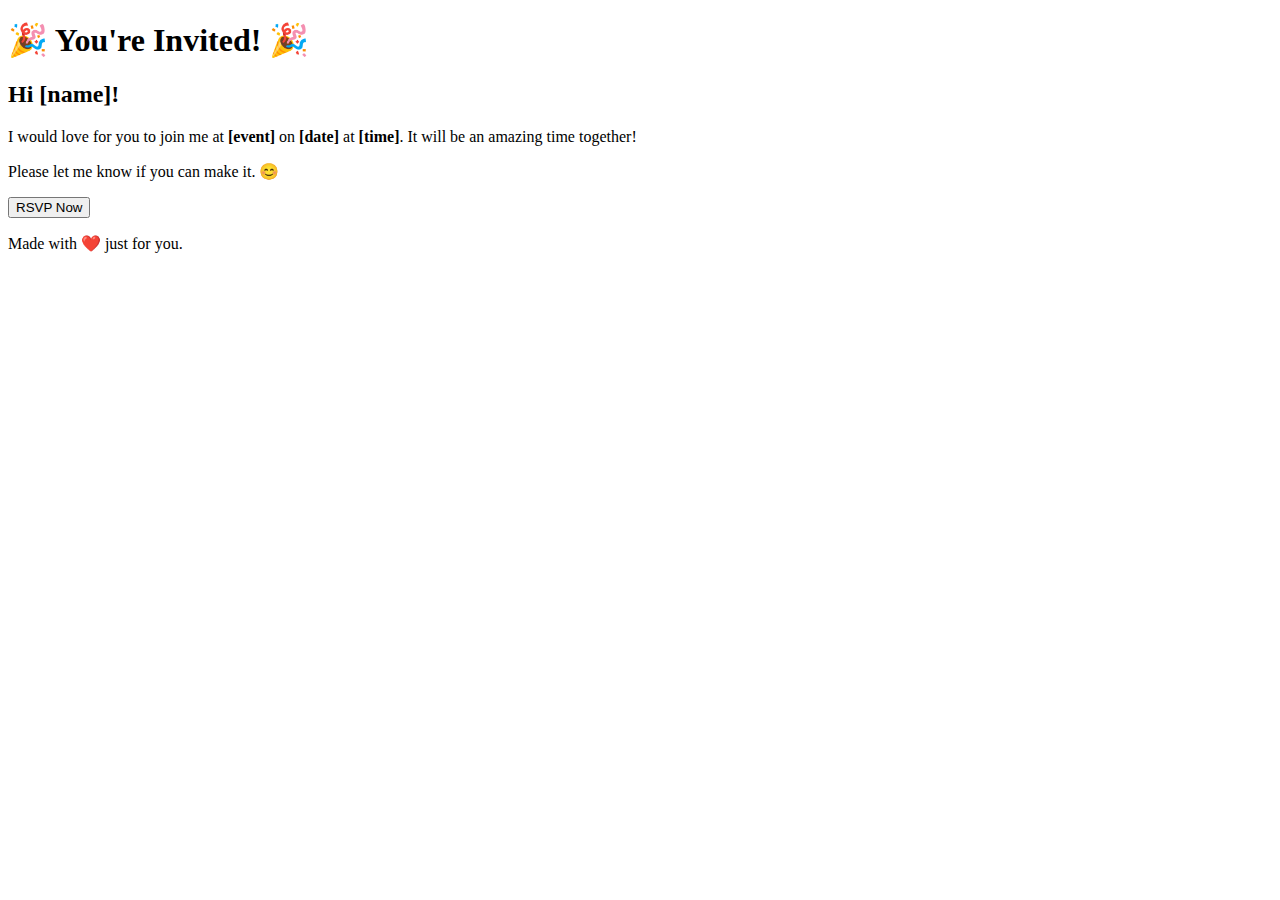
==== index.html @ b2ef700a "renamed file" ====
<!DOCTYPE html>
<html lang="en">
<head>
    <meta charset="UTF-8">
    <meta name="viewport" content="width=device-width, initial-scale=1.0">
    <title>You're Invited!</title>
    <link rel="stylesheet" href="styles.css">
</head>
<body>
    <div class="container">
        <header>
            <h1>🎉 You're Invited! 🎉</h1>
        </header>
        <main>
            <div class="card">
                <h2>Hi [name]!</h2>
                <p>I would love for you to join me at <strong>[event]</strong> on <strong>[date]</strong> at <strong>[time]</strong>. It will be an amazing time together!</p>
                <p>Please let me know if you can make it. 😊</p>
                <button id="rsvp-button">RSVP Now</button>
            </div>
        </main>
        <footer>
            <p>Made with ❤️ just for you.</p>
        </footer>
    </div>
    <script src="script.js"></script>
</body>
</html>
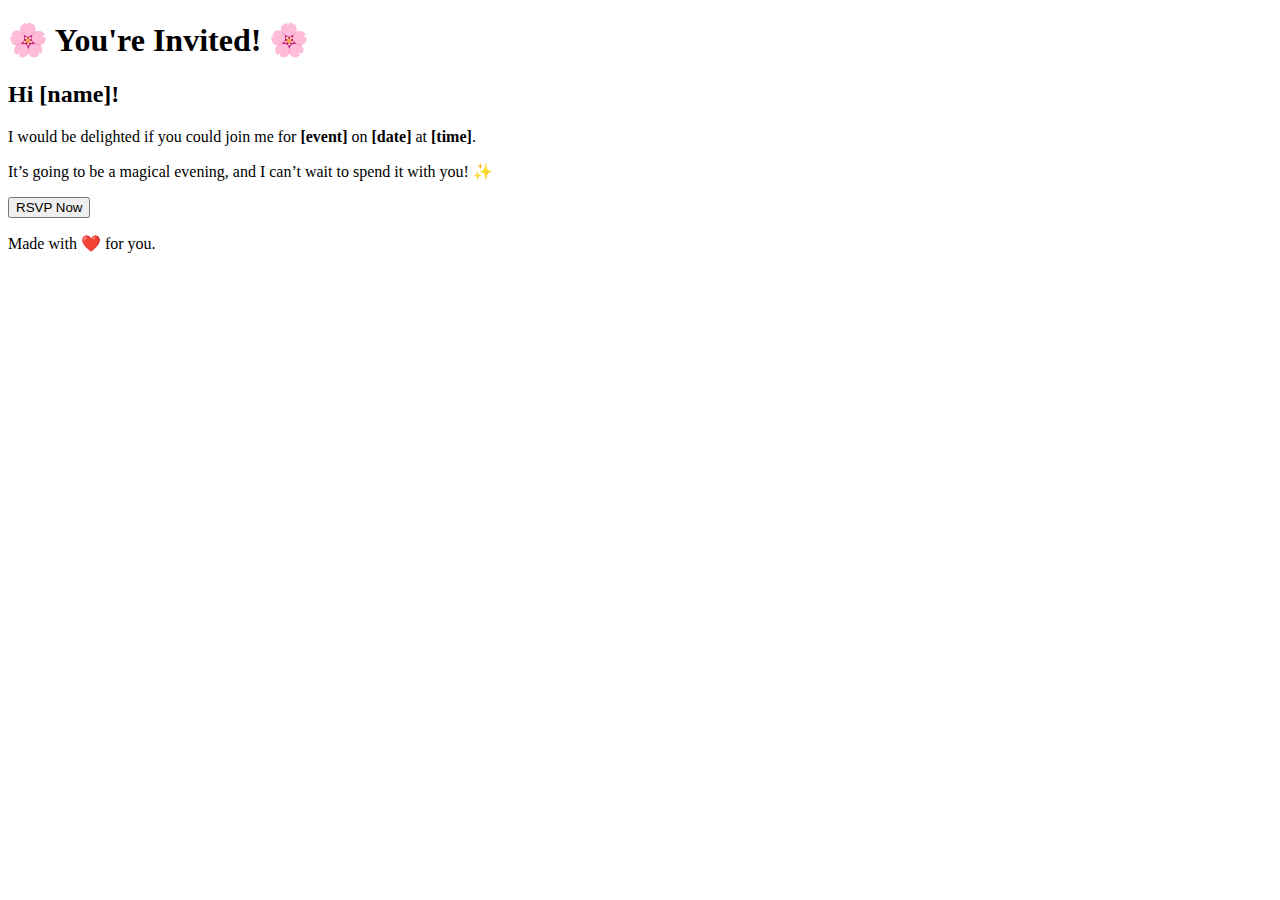
==== commit 8ba40d59: "updates" ====
--- a/index.html
+++ b/index.html
@@ -7,21 +7,26 @@
     <link rel="stylesheet" href="styles.css">
 </head>
 <body>
-    <div class="container">
-        <header>
-            <h1>🎉 You're Invited! 🎉</h1>
-        </header>
-        <main>
-            <div class="card">
-                <h2>Hi [name]!</h2>
-                <p>I would love for you to join me at <strong>[event]</strong> on <strong>[date]</strong> at <strong>[time]</strong>. It will be an amazing time together!</p>
-                <p>Please let me know if you can make it. 😊</p>
-                <button id="rsvp-button">RSVP Now</button>
-            </div>
-        </main>
-        <footer>
-            <p>Made with ❤️ just for you.</p>
-        </footer>
+    <div class="background">
+        <div class="container">
+            <header>
+                <h1>🌸 You're Invited! 🌸</h1>
+            </header>
+            <main>
+                <div class="card">
+                    <h2>Hi [name]!</h2>
+                    <p>
+                        I would be delighted if you could join me for <strong>[event]</strong> 
+                        on <strong>[date]</strong> at <strong>[time]</strong>.
+                    </p>
+                    <p>It’s going to be a magical evening, and I can’t wait to spend it with you! ✨</p>
+                    <button id="rsvp-button">RSVP Now</button>
+                </div>
+            </main>
+            <footer>
+                <p>Made with ❤️ for you.</p>
+            </footer>
+        </div>
     </div>
     <script src="script.js"></script>
 </body>
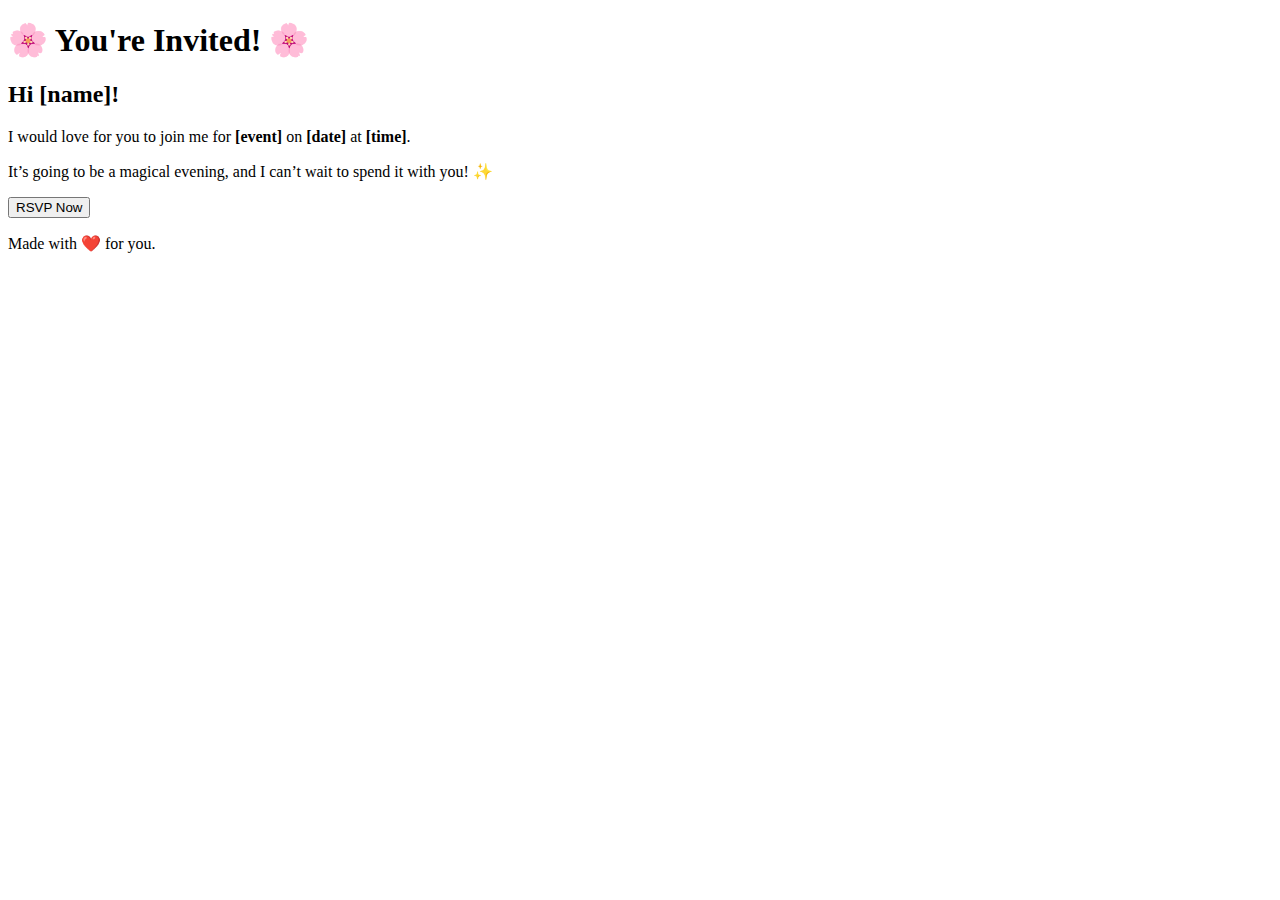
==== commit 9418774c: "updates" ====
--- a/index.html
+++ b/index.html
@@ -16,7 +16,7 @@
                 <div class="card">
                     <h2>Hi [name]!</h2>
                     <p>
-                        I would be delighted if you could join me for <strong>[event]</strong> 
+                        I would love for you to join me for <strong>[event]</strong> 
                         on <strong>[date]</strong> at <strong>[time]</strong>.
                     </p>
                     <p>It’s going to be a magical evening, and I can’t wait to spend it with you! ✨</p>
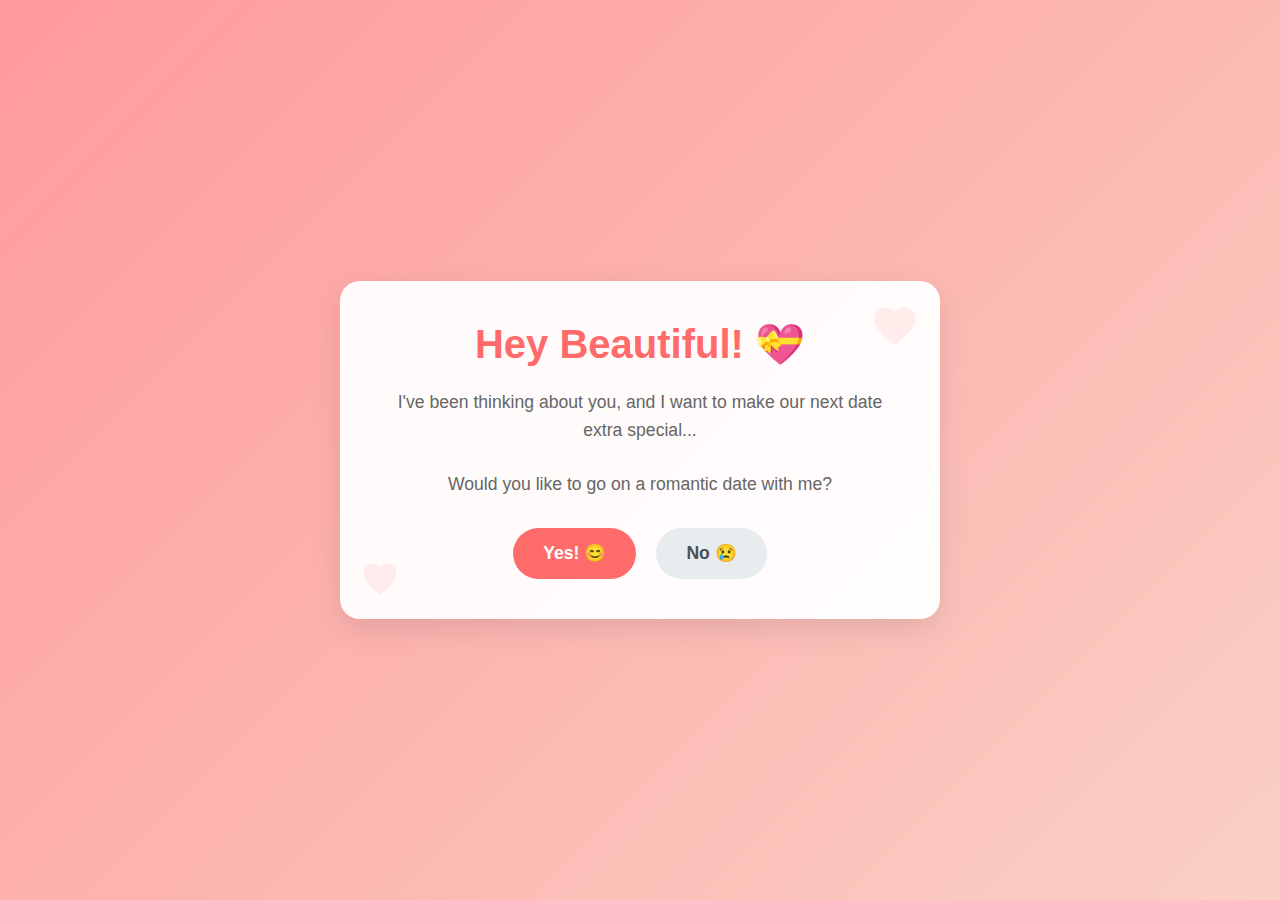
==== commit 6bc625e5: "claude updates" ====
--- a/index.html
+++ b/index.html
@@ -3,31 +3,222 @@
 <head>
     <meta charset="UTF-8">
     <meta name="viewport" content="width=device-width, initial-scale=1.0">
-    <title>You're Invited!</title>
-    <link rel="stylesheet" href="styles.css">
+    <title>A Special Invitation</title>
+    <style>
+        * {
+            margin: 0;
+            padding: 0;
+            box-sizing: border-box;
+        }
+
+        body {
+            font-family: 'Segoe UI', Tahoma, Geneva, Verdana, sans-serif;
+            min-height: 100vh;
+            background: linear-gradient(135deg, #ff9a9e 0%, #fad0c4 100%);
+            display: flex;
+            justify-content: center;
+            align-items: center;
+            padding: 20px;
+        }
+
+        .container {
+            background: rgba(255, 255, 255, 0.95);
+            border-radius: 20px;
+            padding: 40px;
+            box-shadow: 0 10px 30px rgba(0, 0, 0, 0.1);
+            max-width: 600px;
+            width: 100%;
+            text-align: center;
+            position: relative;
+            overflow: hidden;
+        }
+
+        h1 {
+            color: #ff6b6b;
+            margin-bottom: 20px;
+            font-size: 2.5em;
+            font-weight: 700;
+        }
+
+        p {
+            color: #666;
+            line-height: 1.6;
+            margin-bottom: 25px;
+            font-size: 1.1em;
+        }
+
+        .heart {
+            position: absolute;
+            animation: float 6s ease-in-out infinite;
+            opacity: 0.1;
+            z-index: 0;
+        }
+
+        @keyframes float {
+            0% { transform: translateY(0px); }
+            50% { transform: translateY(-20px); }
+            100% { transform: translateY(0px); }
+        }
+
+        .buttons {
+            display: flex;
+            justify-content: center;
+            gap: 20px;
+            margin-top: 30px;
+            position: relative;
+            z-index: 1;
+        }
+
+        .btn {
+            padding: 15px 30px;
+            border: none;
+            border-radius: 50px;
+            font-size: 1.1em;
+            cursor: pointer;
+            transition: all 0.3s ease;
+            font-weight: 600;
+        }
+
+        .btn-yes {
+            background: #ff6b6b;
+            color: white;
+        }
+
+        .btn-yes:hover {
+            background: #ff5252;
+            transform: translateY(-3px);
+            box-shadow: 0 5px 15px rgba(255, 107, 107, 0.4);
+        }
+
+        .btn-no {
+            background: #e9ecef;
+            color: #495057;
+        }
+
+        .btn-no:hover {
+            background: #dee2e6;
+        }
+
+        #date-details {
+            display: none;
+            margin-top: 30px;
+            padding: 20px;
+            background: #fff5f5;
+            border-radius: 15px;
+            animation: fadeIn 1s ease;
+        }
+
+        @keyframes fadeIn {
+            from { opacity: 0; transform: translateY(20px); }
+            to { opacity: 1; transform: translateY(0); }
+        }
+
+        @media (max-width: 480px) {
+            .container {
+                padding: 20px;
+            }
+
+            h1 {
+                font-size: 2em;
+            }
+
+            .buttons {
+                flex-direction: column;
+                gap: 10px;
+            }
+
+            .btn {
+                width: 100%;
+            }
+        }
+
+        .hearts-animation {
+            position: fixed;
+            top: 0;
+            left: 0;
+            width: 100%;
+            height: 100%;
+            pointer-events: none;
+            z-index: 9999;
+            display: none;
+        }
+    </style>
 </head>
 <body>
-    <div class="background">
-        <div class="container">
-            <header>
-                <h1>🌸 You're Invited! 🌸</h1>
-            </header>
-            <main>
-                <div class="card">
-                    <h2>Hi [name]!</h2>
-                    <p>
-                        I would love for you to join me for <strong>[event]</strong> 
-                        on <strong>[date]</strong> at <strong>[time]</strong>.
-                    </p>
-                    <p>It’s going to be a magical evening, and I can’t wait to spend it with you! ✨</p>
-                    <button id="rsvp-button">RSVP Now</button>
-                </div>
-            </main>
-            <footer>
-                <p>Made with ❤️ for you.</p>
-            </footer>
+    <div class="hearts-animation" id="hearts-container"></div>
+    <div class="container">
+        <svg class="heart" width="50" height="50" viewBox="0 0 24 24" style="top: 20px; right: 20px;">
+            <path fill="#ff6b6b" d="M12 21.35l-1.45-1.32C5.4 15.36 2 12.28 2 8.5 2 5.42 4.42 3 7.5 3c1.74 0 3.41.81 4.5 2.09C13.09 3.81 14.76 3 16.5 3 19.58 3 22 5.42 22 8.5c0 3.78-3.4 6.86-8.55 11.54L12 21.35z"/>
+        </svg>
+        <svg class="heart" width="40" height="40" viewBox="0 0 24 24" style="bottom: 20px; left: 20px;">
+            <path fill="#ff6b6b" d="M12 21.35l-1.45-1.32C5.4 15.36 2 12.28 2 8.5 2 5.42 4.42 3 7.5 3c1.74 0 3.41.81 4.5 2.09C13.09 3.81 14.76 3 16.5 3 19.58 3 22 5.42 22 8.5c0 3.78-3.4 6.86-8.55 11.54L12 21.35z"/>
+        </svg>
+        
+        <h1>Hey Beautiful! 💝</h1>
+        <p>I've been thinking about you, and I want to make our next date extra special...</p>
+        <p>Would you like to go on a romantic date with me?</p>
+        
+        <div class="buttons">
+            <button class="btn btn-yes" onclick="showDateDetails()">Yes! 😊</button>
+            <button class="btn btn-no" id="no-btn" onmouseover="moveButton(this)">No 😢</button>
+        </div>
+
+        <div id="date-details">
+            <p>Perfect! Here are the details:</p>
+            <p>🗓️ This Saturday at 7:00 PM</p>
+            <p>✨ Wear something nice</p>
+            <p>🎵 I have something special planned...</p>
+            <p style="margin-top: 20px; font-style: italic;">Can't wait to see you! ❤️</p>
         </div>
     </div>
-    <script src="script.js"></script>
+
+    <script>
+        function showDateDetails() {
+            document.getElementById('date-details').style.display = 'block';
+            createHeartsAnimation();
+        }
+
+        function moveButton(button) {
+            const container = document.querySelector('.container');
+            const containerRect = container.getBoundingClientRect();
+            
+            const newX = Math.random() * (containerRect.width - button.offsetWidth);
+            const newY = Math.random() * (containerRect.height - button.offsetHeight);
+            
+            button.style.position = 'absolute';
+            button.style.left = `${newX}px`;
+            button.style.top = `${newY}px`;
+        }
+
+        function createHeartsAnimation() {
+            const container = document.getElementById('hearts-container');
+            container.style.display = 'block';
+            
+            for (let i = 0; i < 50; i++) {
+                setTimeout(() => {
+                    const heart = document.createElement('div');
+                    heart.innerHTML = '❤️';
+                    heart.style.position = 'absolute';
+                    heart.style.fontSize = Math.random() * 20 + 10 + 'px';
+                    heart.style.left = Math.random() * 100 + 'vw';
+                    heart.style.top = '0';
+                    heart.style.opacity = '1';
+                    heart.style.animation = `fall ${Math.random() * 3 + 2}s linear`;
+                    container.appendChild(heart);
+
+                    setTimeout(() => heart.remove(), 5000);
+                }, i * 100);
+            }
+        }
+
+        document.styleSheets[0].insertRule(`
+            @keyframes fall {
+                to {
+                    transform: translateY(100vh) rotate(360deg);
+                    opacity: 0;
+                }
+            }
+        `, document.styleSheets[0].cssRules.length);
+    </script>
 </body>
-</html>
+</html>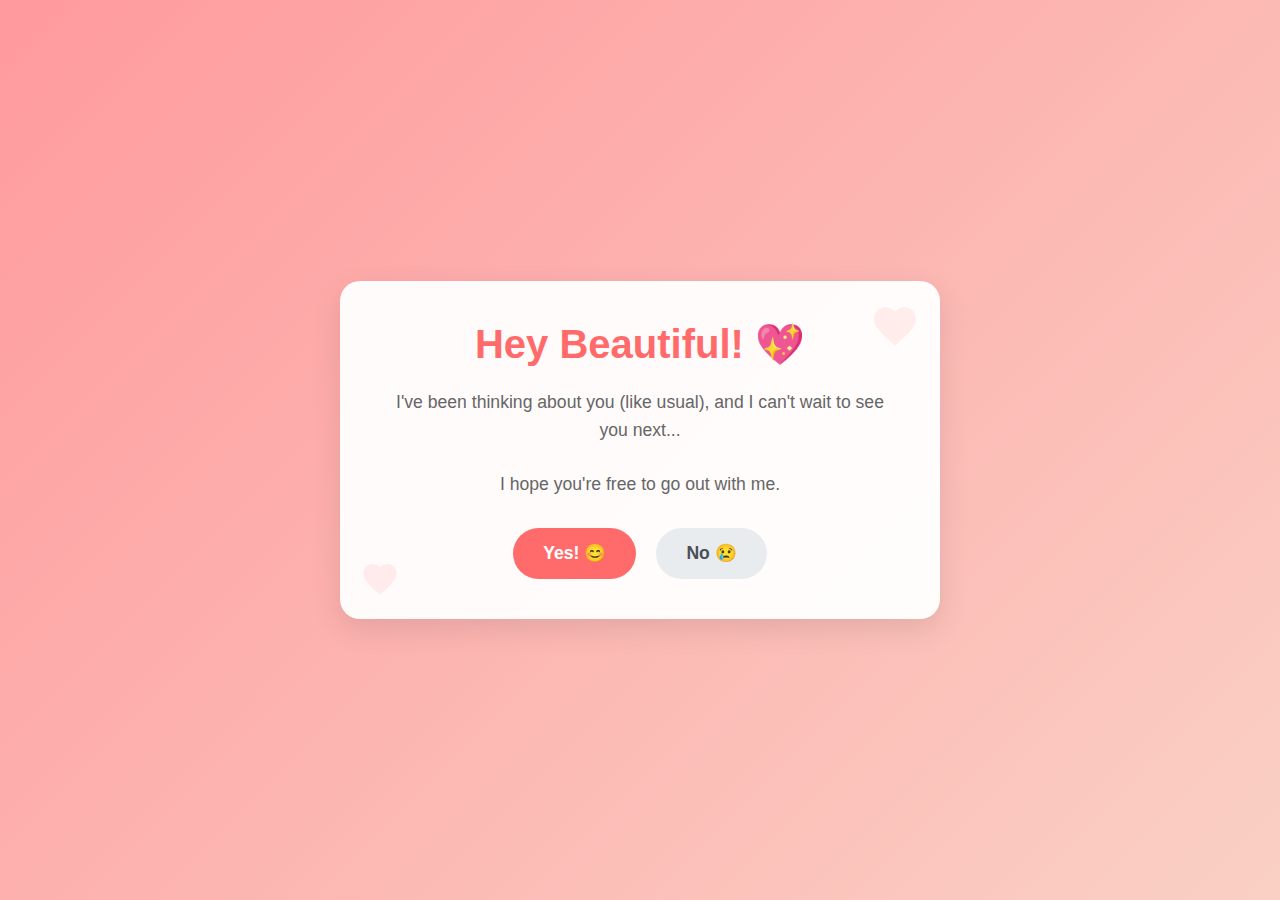
==== commit 99f16554: "updates" ====
--- a/index.html
+++ b/index.html
@@ -1,10 +1,12 @@
 <!DOCTYPE html>
 <html lang="en">
+<!-- Previous head and style sections remain the same -->
 <head>
     <meta charset="UTF-8">
     <meta name="viewport" content="width=device-width, initial-scale=1.0">
     <title>A Special Invitation</title>
     <style>
+        /* All previous styles remain the same */
         * {
             margin: 0;
             padding: 0;
@@ -77,6 +79,7 @@
             cursor: pointer;
             transition: all 0.3s ease;
             font-weight: 600;
+            position: relative;
         }
 
         .btn-yes {
@@ -93,10 +96,30 @@
         .btn-no {
             background: #e9ecef;
             color: #495057;
+            transition: all 0.3s ease;
         }
 
         .btn-no:hover {
             background: #dee2e6;
+        }
+
+        .transform-to-yes {
+            animation: transformToYes 0.5s forwards;
+        }
+
+        @keyframes transformToYes {
+            0% {
+                background: #e9ecef;
+                transform: scale(1) rotate(0deg);
+            }
+            50% {
+                transform: scale(0.8) rotate(180deg);
+            }
+            100% {
+                background: #ff6b6b;
+                color: white;
+                transform: scale(1) rotate(360deg);
+            }
         }
 
         #date-details {
@@ -108,28 +131,46 @@
             animation: fadeIn 1s ease;
         }
 
+        .shake {
+            animation: shake 0.5s ease-in-out;
+        }
+
+        .shrink {
+            animation: shrink 0.5s ease-in-out;
+        }
+
+        .rotate {
+            animation: rotate 0.5s ease-in-out;
+        }
+
+        .bounce {
+            animation: bounce 0.5s ease-in-out;
+        }
+
+        @keyframes shake {
+            0%, 100% { transform: translateX(0); }
+            25% { transform: translateX(-5px); }
+            75% { transform: translateX(5px); }
+        }
+
+        @keyframes shrink {
+            0%, 100% { transform: scale(1); }
+            50% { transform: scale(0.8); }
+        }
+
+        @keyframes rotate {
+            0% { transform: rotate(0deg); }
+            100% { transform: rotate(360deg); }
+        }
+
+        @keyframes bounce {
+            0%, 100% { transform: translateY(0); }
+            50% { transform: translateY(-10px); }
+        }
+
         @keyframes fadeIn {
             from { opacity: 0; transform: translateY(20px); }
             to { opacity: 1; transform: translateY(0); }
-        }
-
-        @media (max-width: 480px) {
-            .container {
-                padding: 20px;
-            }
-
-            h1 {
-                font-size: 2em;
-            }
-
-            .buttons {
-                flex-direction: column;
-                gap: 10px;
-            }
-
-            .btn {
-                width: 100%;
-            }
         }
 
         .hearts-animation {
@@ -141,6 +182,36 @@
             pointer-events: none;
             z-index: 9999;
             display: none;
+        }
+
+        #no-text {
+            position: absolute;
+            font-size: 0.8em;
+            color: #ff6b6b;
+            width: 100%;
+            left: 0;
+            bottom: -25px;
+            opacity: 0;
+            transition: opacity 0.3s ease;
+        }
+
+        @media (max-width: 480px) {
+            .container {
+                padding: 20px;
+            }
+
+            h1 {
+                font-size: 2em;
+            }
+
+            .buttons {
+                flex-direction: column;
+                gap: 30px;
+            }
+
+            .btn {
+                width: 100%;
+            }
         }
     </style>
 </head>
@@ -154,40 +225,88 @@
             <path fill="#ff6b6b" d="M12 21.35l-1.45-1.32C5.4 15.36 2 12.28 2 8.5 2 5.42 4.42 3 7.5 3c1.74 0 3.41.81 4.5 2.09C13.09 3.81 14.76 3 16.5 3 19.58 3 22 5.42 22 8.5c0 3.78-3.4 6.86-8.55 11.54L12 21.35z"/>
         </svg>
         
-        <h1>Hey Beautiful! 💝</h1>
-        <p>I've been thinking about you, and I want to make our next date extra special...</p>
-        <p>Would you like to go on a romantic date with me?</p>
+        <h1>Hey Beautiful! 💖</h1>
+        <p>I've been thinking about you (like usual), and I can't wait to see you next...</p>
+        <p>I hope you're free to go out with me.</p>
         
         <div class="buttons">
             <button class="btn btn-yes" onclick="showDateDetails()">Yes! 😊</button>
-            <button class="btn btn-no" id="no-btn" onmouseover="moveButton(this)">No 😢</button>
+            <div style="position: relative;">
+                <button class="btn btn-no" id="no-btn" onclick="handleNo()">No 😢</button>
+                <div id="no-text"></div>
+            </div>
         </div>
 
         <div id="date-details">
             <p>Perfect! Here are the details:</p>
-            <p>🗓️ This Saturday at 7:00 PM</p>
-            <p>✨ Wear something nice</p>
-            <p>🎵 I have something special planned...</p>
+            <p>🗓️ Tomorrow at 1:00 PM</p>
+            <p>✨ Wear something relaxed</p>
+            <p>🎵 I can't wait to plan the rest with you...</p>
             <p style="margin-top: 20px; font-style: italic;">Can't wait to see you! ❤️</p>
         </div>
     </div>
 
     <script>
+        let noCount = 0;
+        const noButton = document.getElementById('no-btn');
+        const noText = document.getElementById('no-text');
+        const responses = [
+            "Are you sure? 🥺",
+            "Really really sure? 😢",
+            "Pretty please? 🥹",
+            "Just think about it! 💭",
+            "Don't break my heart! 💔",
+            "Give it a chance! ✨",
+            "Changed your mind yet? 😊",
+            "Last chance! 🌟"
+        ];
+
         function showDateDetails() {
             document.getElementById('date-details').style.display = 'block';
             createHeartsAnimation();
         }
 
-        function moveButton(button) {
-            const container = document.querySelector('.container');
-            const containerRect = container.getBoundingClientRect();
-            
-            const newX = Math.random() * (containerRect.width - button.offsetWidth);
-            const newY = Math.random() * (containerRect.height - button.offsetHeight);
-            
-            button.style.position = 'absolute';
-            button.style.left = `${newX}px`;
-            button.style.top = `${newY}px`;
+        function handleNo() {
+            noCount++;
+            
+            // If it's the last response, transform the button
+            if (noCount === responses.length) {
+                // Add transform animation
+                noButton.classList.add('transform-to-yes');
+                
+                // Change button text and functionality after animation
+                setTimeout(() => {
+                    noButton.textContent = "Yes! 😊";
+                    noButton.onclick = showDateDetails;
+                    showDateDetails();
+                }, 500);
+                
+                return;
+            }
+            
+            // Remove any existing animations
+            noButton.classList.remove('shake', 'shrink', 'rotate', 'bounce');
+            
+            // Add a random animation
+            const animations = ['shake', 'shrink', 'rotate', 'bounce'];
+            const randomAnimation = animations[Math.floor(Math.random() * animations.length)];
+            noButton.classList.add(randomAnimation);
+            
+            // Show a different response message
+            if (noCount < responses.length) {
+                noText.style.opacity = '1';
+                noText.textContent = responses[noCount - 1];
+                
+                // Hide the message after 2 seconds
+                setTimeout(() => {
+                    noText.style.opacity = '0';
+                }, 2000);
+            }
+            
+            // Remove the animation class after it completes
+            setTimeout(() => {
+                noButton.classList.remove(randomAnimation);
+            }, 500);
         }
 
         function createHeartsAnimation() {
